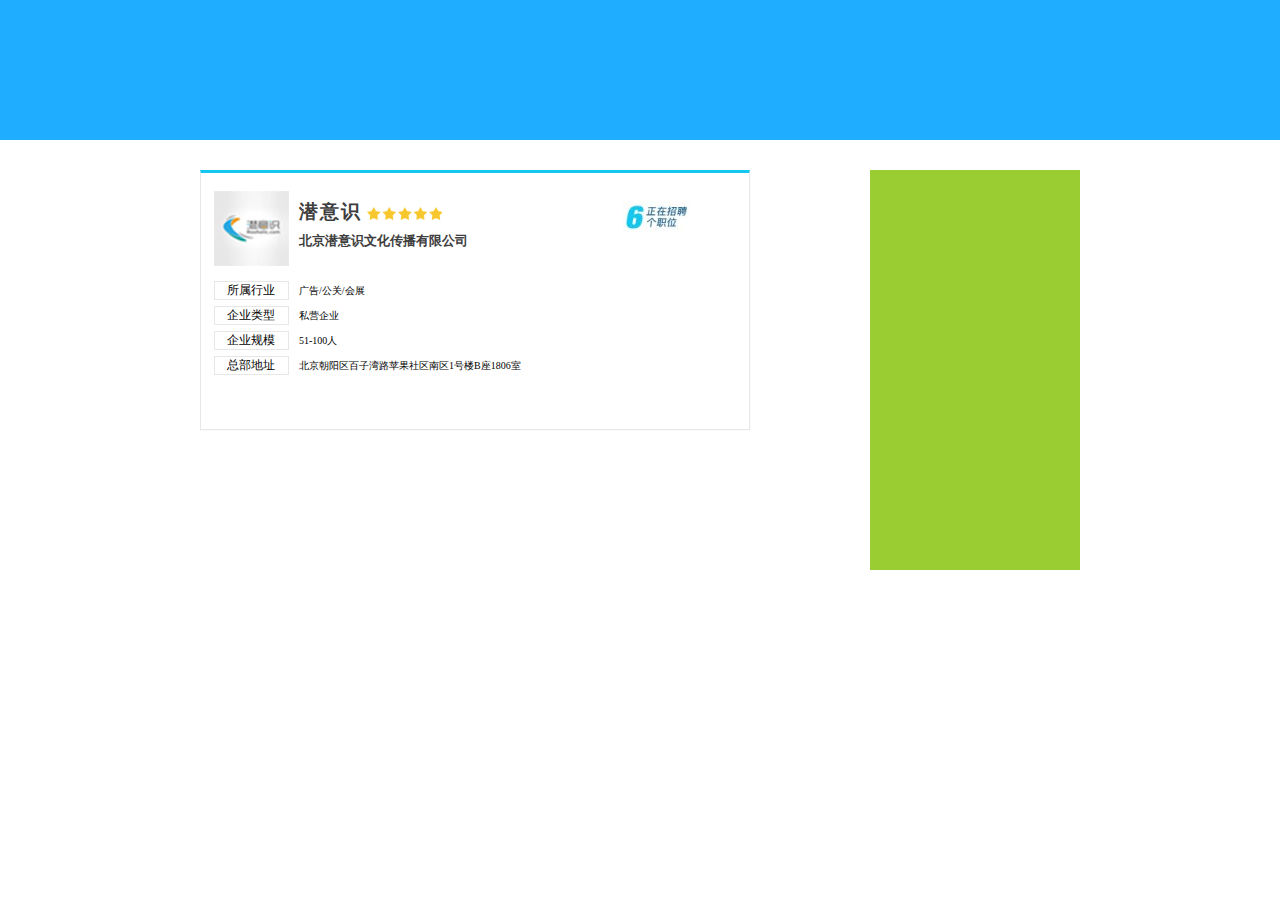
==== companydetail.html @ c35c40e6 "一部分" ====
<!DOCTYPE html>
<html>
	<head>
		<meta charset="UTF-8">
		<title></title>
		<link rel="stylesheet" href="http://at.alicdn.com/t/font_81amavbkt0ggb9.css" />
		<link rel="stylesheet" href="css/header.css" />
		<link rel="stylesheet" href="css/company.css" />
	</head>
	<body>
		<div class="tou"></div>
		<!--内容-->
		<div class="box">
			<!--左边的简介-->
			<div class="abstrant">
				<!--潜意识-->
				<div id="mentality">
					<div class="mentalit">
						<div class="mentalit_1">
							<div class="mentalit_1_1">
								<img src="img/xiangqing/a8.png" alt="" />
							</div>
							<div class="mentalit_1_2">
								<div>
									<h3>潜意识</h3>
									<img src="img/xiangqing/a9.png" alt="" /></br>
								</div>
								<div class="t">
									<h5>北京潜意识文化传播有限公司</h5>
								</div>
							</div>
						</div>
						<div class="mentalit_2">
							<img src="img/xiangqing/a1.jpg" alt="" />
						</div>
					</div>
					<ul id="hangye">
						<li class="hangyes">
							<div class="left">
								<span class="iconfont">&#xe62a;</span>  <span>所属行业</span>
							</div>
							<p>广告/公关/会展</p>
						</li>
						<li class="hangyes">
							<div class="left">
								<span class="iconfont">&#xe62b;</span>  <span>企业类型</span>
							</div>
							<p>私营企业</p>
						</li>
						<li class="hangyes">
							<div class="left">
								<span class="iconfont">&#xe65d;</span>  <span>企业规模</span>
							</div>
							<p>51-100人</p>
						</li>
						<li class="hangyes">
							<div class="left">
								<span class="iconfont">&#xe649;</span>  <span>总部地址</span>
							</div>
							<p>北京朝阳区百子湾路苹果社区南区1号楼B座1806室</p>
						</li>
					</ul>
				</div>
				<!--潜意识end-->
				<!--公司介绍-->
				<div id="company">
					
				</div>
				<!--公司介绍end-->
				<!--评论-->
				<div id="comment">
					
				</div>
				<!--评论end-->
			</div>
			<!--左边end-->
			<!--右边的工资信息-->
			<div id="salary">
				
			</div>
			<!--右边end-->
		</div>
		<!--内容end-->
	</body>
</html>
---- css/header.css ----
@charset "UTF-8";
* {
  margin: 0;
  padding: 0;
  list-style: none;
  box-sizing: border-box;
  position: relative;
  font-family: "microsoft yahei";
}

a {
  text-decoration: none;
}

img {
  border: 0;
}

/*内宽$inner-width*/
/*文章颜色$articleColor*/
/*标题的颜色$titleColor*/
/*图片路径$imgpath:"../img";*/
/*盒子模型*/
/*正方体盒子模型*/
/*检测使用*/
/*垂直居中vertical*/
/*水平居中level*/
/*全居中center*/
/*园*/
/*边框*/
#header {
  width: 100%;
  height: 139px;
  position: relative;
  left: 0;
  top: 0;
  background: #104860;
}

#headerHe {
  width: 1200px;
  height: 100%;
  position: absolute;
  left: 0;
  right: 0;
  margin: auto;
}

#headerHe a {
  color: #ffffff;
}

#headerHe .ganggang {
  width: 0px;
  height: 40px;
  border-left: 1px dashed #c2c2c2;
  float: left;
  margin-top: 40px;
}

#headerHe .banner-fiddy {
  float: left;
  width: 80px;
  height: 140px;
  margin-top: 10px;
  background: url("../img/header/logo.png") no-repeat;
  margin-left: -30px;
}

#headerHe .Hekuai {
  float: left;
  width: 210px;
  height: 70%;
  margin-left: 5px;
  color: #707f8b;
  margin-top: 30px;
}

#headerHe .Hekuai .heng {
  position: absolute;
  left: 0;
  right: 0;
  margin: auto;
  width: 120px;
  height: 1px;
  background: #707577;
  margin-left: -0px;
  margin-top: 8px;
}

#headerHe .Hekuai .heng > div {
  width: 40px;
  height: 1px;
  background: #ceb12c;
}

#headerHe .Hekuai > li:nth-child(3) {
  margin-top: 16px;
}

#headerHe .Hekuai :nth-child(1) {
  margin-left: 40px;
}

#headerHe .Hekuai .tuo {
  width: 70px;
  height: 3px;
  border-radius: 20px;
  background: #ceb12c;
  margin-top: 8px;
  float: left;
}

#headerHe .Hekuai .tuoyuan {
  float: left;
  width: 5px;
  height: 5px;
  border-radius: 50%;
  background: #ceb12c;
  margin-top: 6px;
  margin-left: 10px;
}

#headerHe #searchform {
  float: left;
  margin-top: 40px;
}

#headerHe #searchform .search {
  width: 280px;
  height: 37px;
  float: left;
  border-radius: 20px;
  border: 1px solid #ffffff;
  background: #245f78;
}

#headerHe #searchform .search .yuanxin {
  width: 1px;
  height: 20px;
  background: #ccc;
  left: 20px;
  z-index: 2;
  position: absolute;
  top: 0;
  bottom: 0;
  margin: auto;
}

#headerHe #searchform .search .shugang {
  width: 5px;
  height: 5px;
  position: absolute;
  top: 0;
  bottom: 0;
  margin: auto;
  z-index: 2;
  border-radius: 50%;
  background: #ffd015;
  left: 5px;
}

#headerHe #searchform .search input, #headerHe #searchform .search .search button {
  border: none;
  float: left;
}

#headerHe #searchform .search input.boxss {
  height: 35px;
  width: 210px;
  margin-left: 22px;
  margin-right: 0px;
  padding-right: 0px;
  background: #245f78;
}

#headerHe #searchform .search input.boxss:focus {
  background: #52aad4;
  outline: none;
}

#headerHe #searchform .search button.formbtn {
  border: none;
  width: 28px;
  height: 28px;
  margin: 0px auto;
  margin: 1px;
  background: url(http://sandbox.runjs.cn/uploads/rs/339/livk7pl5/search_blue.png) no-repeat top right;
}

#headerHe #searchform .search button.formbtn:hover {
  background: url(http://sandbox.runjs.cn/uploads/rs/339/livk7pl5/search_black.png) no-repeat bottom right;
}
---- css/company.css ----
@charset "UTF-8";
* {
  margin: 0;
  padding: 0;
  list-style: none;
  box-sizing: border-box;
  position: relative;
  font-family: "microsoft yahei";
}

a {
  text-decoration: none;
}

img {
  border: 0;
}

/*内宽$inner-width*/
/*文章颜色$articleColor*/
/*标题的颜色$titleColor*/
/*图片路径$imgpath:"../img";*/
/*盒子模型*/
/*正方体盒子模型*/
/*检测使用*/
/*垂直居中vertical*/
/*水平居中level*/
/*全居中center*/
a, span {
  font-size: 12px;
}

.tou {
  width: 100%;
  height: 140px;
  background: #1FAEFF;
}

@font-face {
  font-family: "iconfont";
}

.iconfont {
  font-family: "iconfont";
}

.box {
  width: 880px;
  height: auto;
  margin: 30px auto;
  overflow: hidden;
}

.abstrant {
  width: 630px;
  height: auto;
  float: left;
}

#salary {
  width: 210px;
  height: 400px;
  float: right;
  background: yellowgreen;
}

#mentality {
  width: 550px;
  height: 260px;
  padding: 18px 0 0 13px;
  border: 1px solid #E7E7E7;
  border-top: 3px solid #13C7F1;
  box-shadow: 0 0 1px #e7e7e7;
  overflow: hidden;
}

.mentalit {
  width: 100%;
  height: auto;
  margin-bottom: 10px;
  overflow: hidden;
}

.mentalit .mentalit_1 {
  float: left;
  overflow: hidden;
}

.mentalit .mentalit_1_1, .mentalit .mentalit_1_2 {
  float: left;
}

.mentalit .mentalit_1_1 {
  width: 75px;
  height: 75px;
  overflow: hidden;
}

.mentalit .mentalit_1_1 img {
  width: 75px;
}

#mentality .mentalit_1_2 {
  color: #3E3E3E;
  margin-left: 10px;
  margin-top: 8px;
}

#mentality .mentalit_1_2 h3, #mentality .mentalit_1_2 img {
  float: left;
  letter-spacing: 2px;
}

#mentality .mentalit_1_2 img {
  margin-left: 5px;
  margin-top: 8px;
  width: 75px;
}

#mentality .mentalit_1_2 .t {
  margin-top: 15px;
}

.mentalit .mentalit_2 {
  float: right;
  margin-right: 55px;
  margin-top: 10px;
}

#hangye {
  width: 100%;
  height: auto;
  overflow: hidden;
}

#hangye .hangyes {
  overflow: hidden;
  margin-top: 5px;
}

#hangye .left, #hangye p {
  float: left;
}

#hangye .left {
  width: 75px;
  height: auto;
  border: 1px solid #E7E7E7;
  font-size: 10px;
}

#hangye .hangyes:nth-of-type(1) .iconfont {
  color: #8DE7C0;
}

#hangye .hangyes:nth-of-type(2) .iconfont {
  color: #FADC7C;
}

#hangye .hangyes:nth-of-type(3) .iconfont {
  color: #5CDDF1;
}

#hangye .hangyes:nth-of-type(4) .iconfont {
  color: #5485A7;
}

#hangye p {
  margin-left: 10px;
  font-size: 10px;
  line-height: 20px;
}
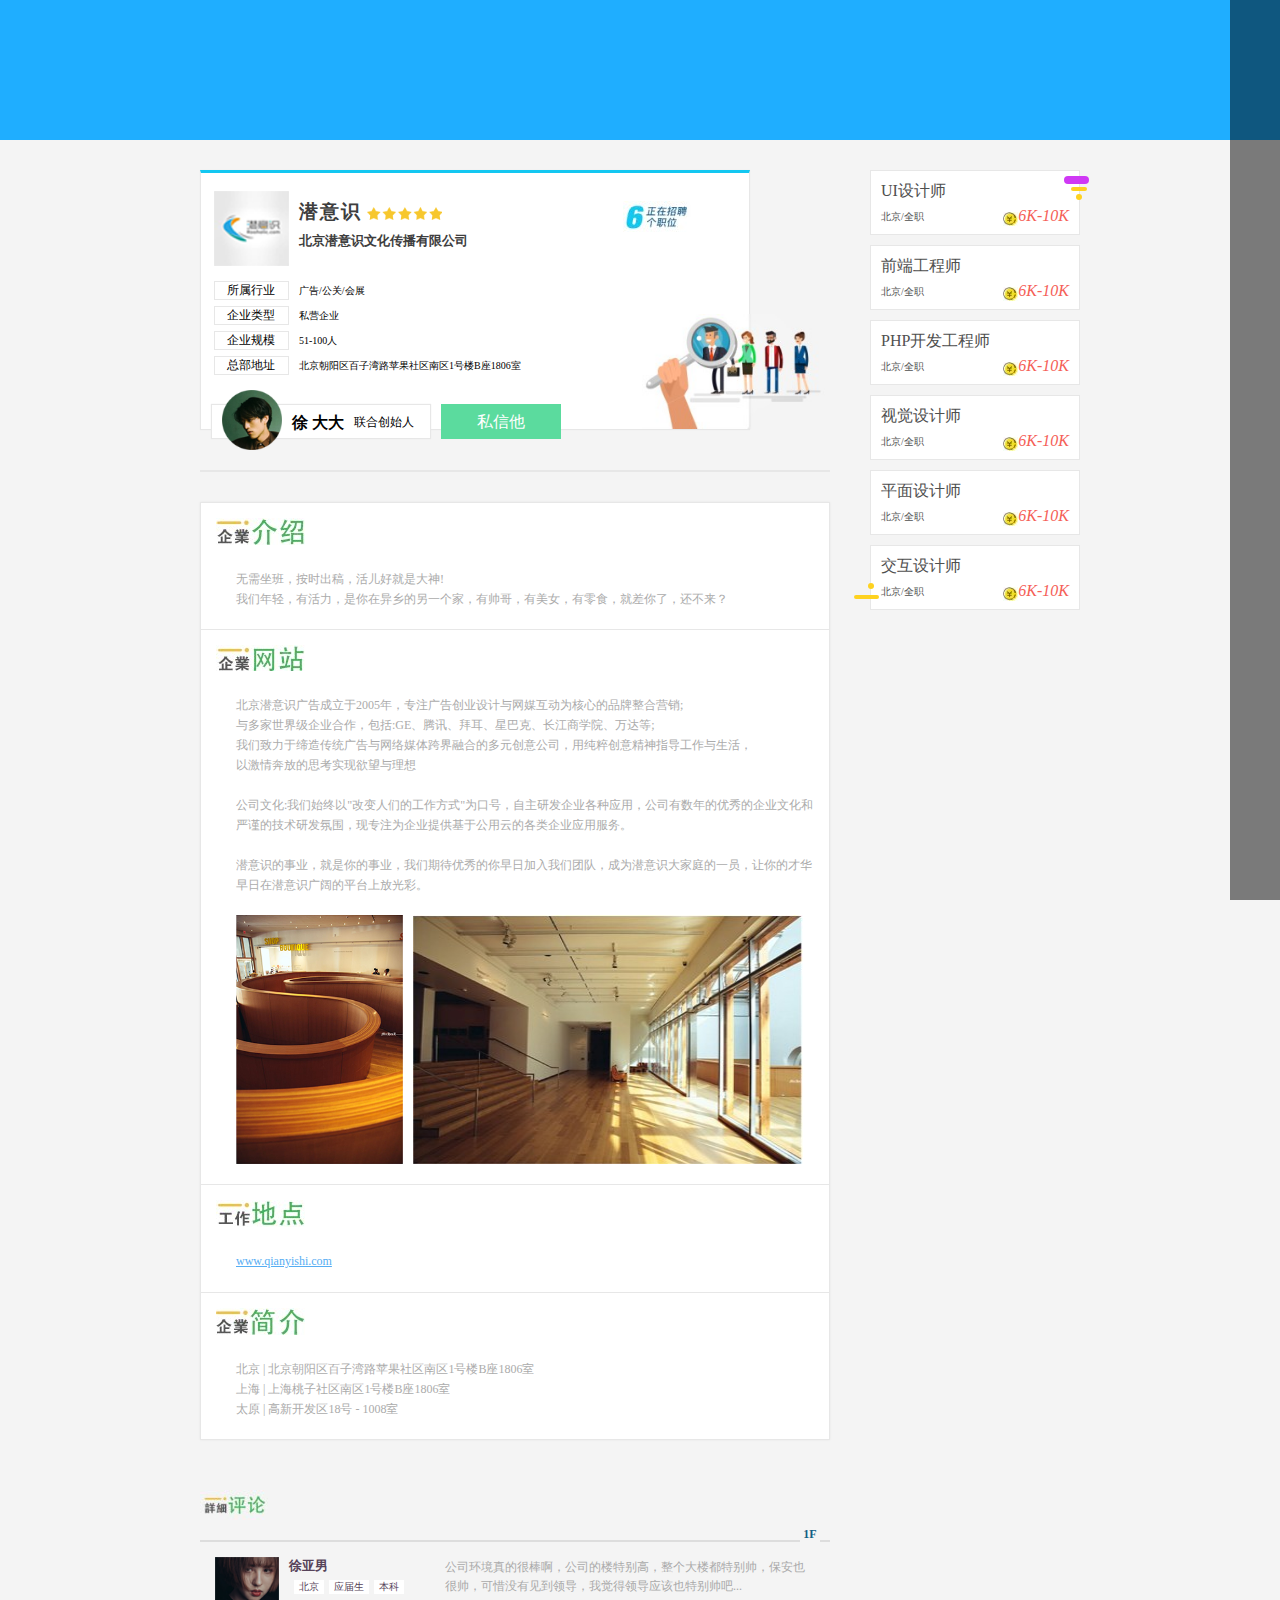
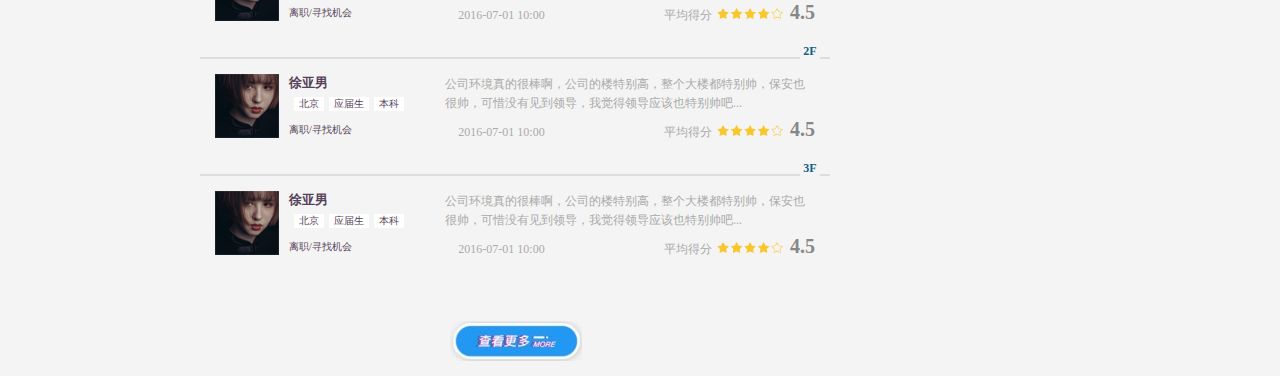
==== commit 0c6c73f4: "除了侧导航的没做的页面" ====
--- a/companydetail.html
+++ b/companydetail.html
@@ -3,7 +3,7 @@
 	<head>
 		<meta charset="UTF-8">
 		<title></title>
-		<link rel="stylesheet" href="http://at.alicdn.com/t/font_81amavbkt0ggb9.css" />
+		<link rel="stylesheet" href="http://at.alicdn.com/t/font_0h9ezgcqhddkj4i.css" />
 		<link rel="stylesheet" href="css/header.css" />
 		<link rel="stylesheet" href="css/company.css" />
 	</head>
@@ -60,26 +60,255 @@
 							<p>北京朝阳区百子湾路苹果社区南区1号楼B座1806室</p>
 						</li>
 					</ul>
+					<div id="xudada">
+						<div class="lianhe">
+							<img src="img/xiangqing/a7.png" alt="" />
+							<span class="da">徐  大大</span>
+							<span>联合创始人</span>
+						</div>
+						<div class="sixin">私信他</div>
+					</div>
+					<div class="tutu">
+						<img src="img/xiangqing/a6.jpg" alt="" />
+					</div>
 				</div>
 				<!--潜意识end-->
+				<div class="border"></div>
 				<!--公司介绍-->
 				<div id="company">
-					
+					<div class="qiye">
+						<div class="img">
+							<img src="img/xiangqing/jiesao.jpg" alt="" />
+						</div>
+						<div class="content">
+							<span>无需坐班，按时出稿，活儿好就是大神!</span>
+							<span>我们年轻，有活力，是你在异乡的另一个家，有帅哥，有美女，有零食，就差你了，还不来？</span>
+						</div>
+					</div>
+					<div class="qiye">
+						<div class="img">
+							<img src="img/xiangqing/wangzhan.jpg" alt="" />
+						</div>
+						<div class="content">
+							<span>北京潜意识广告成立于2005年，专注广告创业设计与网媒互动为核心的品牌整合营销;</span>
+							<span>与多家世界级企业合作，包括:GE、腾讯、拜耳、星巴克、长江商学院、万达等;</span>
+							<span>我们致力于缔造传统广告与网络媒体跨界融合的多元创意公司，用纯粹创意精神指导工作与生活，</span>
+							<span>以激情奔放的思考实现欲望与理想</span>
+						</div>
+						<div class="content">
+							<span>公司文化:我们始终以"改变人们的工作方式"为口号，自主研发企业各种应用，公司有数年的优秀的企业文化和严谨的技术研发氛围，现专注为企业提供基于公用云的各类企业应用服务。</span>
+						</div>
+						<div class="content">
+							<span>潜意识的事业，就是你的事业，我们期待优秀的你早日加入我们团队，成为潜意识大家庭的一员，让你的才华早日在潜意识广阔的平台上放光彩。</span>
+						</div>
+						<div class="content">
+							<img src="img/xiangqing/a3.png" alt="" class="img_1" />
+							<img src="img/xiangqing/a5.jpg" alt="" class="img_2" />
+						</div>
+					</div>
+					<div class="qiye">
+						<div class="img">
+							<img src="img/xiangqing/didian.jpg" alt="" />
+						</div>
+						<div class="content">
+							<a href="">www.qianyishi.com</a>
+						</div>
+					</div>
+					<div class="qiye last">
+						<div class="img">
+							<img src="img/xiangqing/jianjie.jpg" alt="" />
+						</div>
+						<div class="content">
+							<span>北京 | 北京朝阳区百子湾路苹果社区南区1号楼B座1806室</span>
+							<span>上海 | 上海桃子社区南区1号楼B座1806室</span>
+							<span>太原 | 高新开发区18号 - 1008室</span>
+						</div>
+					</div>
 				</div>
 				<!--公司介绍end-->
 				<!--评论-->
 				<div id="comment">
-					
+					<div class="remen">
+						<img src="img/xiangqing/a7.jpg" alt="" />
+					</div>
+					<div class="border_1">
+						<div class="f">1F</div>
+					</div>
+					<div class="pinglun">
+						<div class="neirong_1">
+							<div class="tu">
+								<img src="img/xiangqing/a10.png" alt="" />
+							</div>
+							<div class="zi">
+								<h5>徐亚男</h5>
+								<div class="xueli">
+									<span>北京</span>
+									<span>应届生</span>
+									<span>本科</span>
+								</div>
+								<p>离职/寻找机会</p>
+							</div>
+						</div>
+						<div class="neirong_2">
+							<span>公司环境真的很棒啊，公司的楼特别高，整个大楼都特别帅，保安也很帅，可惜没有见到领导，我觉得领导应该也特别帅吧...</span>
+							<div class="bottom_1">
+								<div class="left_1">
+									<span class="iconfont">&#xe632;</span> <span>2016-07-01 10:00</span>
+								</div>
+								<div class="right_1">
+									<span>平均得分</span>
+									<img src="img/xiangqing/a11.png" alt="" />
+									<span class="dada">4.5</span>
+								</div>
+							</div>
+						</div>
+					</div>
+					<div class="border_1">
+						<div class="f">2F</div>
+					</div>
+					<div class="pinglun">
+						<div class="neirong_1">
+							<div class="tu">
+								<img src="img/xiangqing/a10.png" alt="" />
+							</div>
+							<div class="zi">
+								<h5>徐亚男</h5>
+								<div class="xueli">
+									<span>北京</span>
+									<span>应届生</span>
+									<span>本科</span>
+								</div>
+								<p>离职/寻找机会</p>
+							</div>
+						</div>
+						<div class="neirong_2">
+							<span>公司环境真的很棒啊，公司的楼特别高，整个大楼都特别帅，保安也很帅，可惜没有见到领导，我觉得领导应该也特别帅吧...</span>
+							<div class="bottom_1">
+								<div class="left_1">
+									<span class="iconfont">&#xe632;</span> <span>2016-07-01 10:00</span>
+								</div>
+								<div class="right_1">
+									<span>平均得分</span>
+									<img src="img/xiangqing/a11.png" alt="" />
+									<span class="dada">4.5</span>
+								</div>
+							</div>
+						</div>
+					</div>
+					<div class="border_1">
+						<div class="f">3F</div>
+					</div>
+					<div class="pinglun">
+						<div class="neirong_1">
+							<div class="tu">
+								<img src="img/xiangqing/a10.png" alt="" />
+							</div>
+							<div class="zi">
+								<h5>徐亚男</h5>
+								<div class="xueli">
+									<span>北京</span>
+									<span>应届生</span>
+									<span>本科</span>
+								</div>
+								<p>离职/寻找机会</p>
+							</div>
+						</div>
+						<div class="neirong_2">
+							<span>公司环境真的很棒啊，公司的楼特别高，整个大楼都特别帅，保安也很帅，可惜没有见到领导，我觉得领导应该也特别帅吧...</span>
+							<div class="bottom_1">
+								<div class="left_1">
+									<span class="iconfont">&#xe632;</span> <span>2016-07-01 10:00</span>
+								</div>
+								<div class="right_1">
+									<span>平均得分</span>
+									<img src="img/xiangqing/a11.png" alt="" />
+									<span class="dada">4.5</span>
+								</div>
+							</div>
+						</div>
+					</div>
+					<div class="chakan">
+						<img src="img/xiangqing/a8.jpg" alt="" />
+					</div>
 				</div>
 				<!--评论end-->
 			</div>
 			<!--左边end-->
 			<!--右边的工资信息-->
 			<div id="salary">
-				
+				<div class="zhaopin">
+					<p>UI设计师</p>
+					<div class="xinzi">
+						<span>北京/全职</span>
+						<div class="right_2">
+							<img src="img/xiangqing/a9.jpg" alt="" />
+							<p><i>6K-10K</i></p>
+						</div>
+					</div>
+					<div class="yuanjiao_1"></div>
+					<div class="yuanjiao_2"></div>
+					<div class="yuanjiao_3"></div>
+				</div>
+				<div class="zhaopin">
+					<p>前端工程师</p>
+					<div class="xinzi">
+						<span>北京/全职</span>
+						<div class="right_2">
+							<img src="img/xiangqing/a9.jpg" alt="" />
+							<p><i>6K-10K</i></p>
+						</div>
+					</div>
+				</div>
+				<div class="zhaopin">
+					<p>PHP开发工程师</p>
+					<div class="xinzi">
+						<span>北京/全职</span>
+						<div class="right_2">
+							<img src="img/xiangqing/a9.jpg" alt="" />
+							<p><i>6K-10K</i></p>
+						</div>
+					</div>
+				</div>
+				<div class="zhaopin">
+					<p>视觉设计师</p>
+					<div class="xinzi">
+						<span>北京/全职</span>
+						<div class="right_2">
+							<img src="img/xiangqing/a9.jpg" alt="" />
+							<p><i>6K-10K</i></p>
+						</div>
+					</div>
+				</div>
+				<div class="zhaopin">
+					<p>平面设计师</p>
+					<div class="xinzi">
+						<span>北京/全职</span>
+						<div class="right_2">
+							<img src="img/xiangqing/a9.jpg" alt="" />
+							<p><i>6K-10K</i></p>
+						</div>
+					</div>
+				</div>
+				<div class="zhaopin">
+					<p>交互设计师</p>
+					<div class="xinzi">
+						<span>北京/全职</span>
+						<div class="right_2">
+							<img src="img/xiangqing/a9.jpg" alt="" />
+							<p><i>6K-10K</i></p>
+						</div>
+					</div>
+					<div class="yuanjiao_4"></div>
+					<div class="yuanjiao_5"></div>
+				</div>
 			</div>
 			<!--右边end-->
 		</div>
 		<!--内容end-->
+		<!--右边的侧导航-->
+		<div class="cenav">
+			
+		</div>
+		<!--侧导航end-->
 	</body>
 </html>
--- a/css/company.css
+++ b/css/company.css
@@ -26,10 +26,16 @@
 /*垂直居中vertical*/
 /*水平居中level*/
 /*全居中center*/
+/*园*/
+/*边框*/
 a, span {
   font-size: 12px;
 }
 
+body {
+  background: #F4F4F4;
+}
+
 .tou {
   width: 100%;
   height: 140px;
@@ -48,7 +54,6 @@
   width: 880px;
   height: auto;
   margin: 30px auto;
-  overflow: hidden;
 }
 
 .abstrant {
@@ -61,7 +66,95 @@
   width: 210px;
   height: 400px;
   float: right;
-  background: yellowgreen;
+}
+
+#salary .zhaopin {
+  width: 100%;
+  height: 65px;
+  border: 1px solid #E7E7E7;
+  box-shadow: 0 0 1px #F4F4F4;
+  padding: 10px;
+  color: #4F4F4F;
+  margin-top: 10px;
+  background: #fff;
+}
+
+#salary .zhaopin .xinzi {
+  margin-top: 5px;
+}
+
+#salary .zhaopin .xinzi span {
+  float: left;
+  font-size: 10px;
+  margin-top: 3px;
+}
+
+#salary .zhaopin .xinzi .right_2 {
+  float: right;
+}
+
+#salary .zhaopin .xinzi .right_2 img {
+  float: left;
+  margin-top: 5px;
+}
+
+#salary .zhaopin .xinzi .right_2 p {
+  float: left;
+  color: #F56057;
+}
+
+#salary .zhaopin:nth-of-type(1) {
+  margin: 0;
+}
+
+#salary .zhaopin:nth-of-type(1) .yuanjiao_1 {
+  width: 25px;
+  height: 8px;
+  border-radius: 4px;
+  background: #CF39F4;
+  position: absolute;
+  right: -10px;
+  top: 5px;
+}
+
+#salary .zhaopin:nth-of-type(1) .yuanjiao_2 {
+  width: 16px;
+  height: 4px;
+  border-radius: 2px;
+  background: #FED220;
+  position: absolute;
+  right: -8px;
+  top: 16px;
+}
+
+#salary .zhaopin:nth-of-type(1) .yuanjiao_3 {
+  width: 6px;
+  height: 6px;
+  border-radius: 50%;
+  background: #FED220;
+  position: absolute;
+  right: -3px;
+  top: 23px;
+}
+
+#salary .zhaopin:nth-of-type(6) .yuanjiao_4 {
+  width: 25px;
+  height: 4px;
+  border-radius: 4px;
+  background: #FED220;
+  position: absolute;
+  left: -17px;
+  bottom: 10px;
+}
+
+#salary .zhaopin:nth-of-type(6) .yuanjiao_5 {
+  width: 6px;
+  height: 6px;
+  border-radius: 50%;
+  background: #FED220;
+  position: absolute;
+  left: -3px;
+  bottom: 20px;
 }
 
 #mentality {
@@ -71,7 +164,17 @@
   border: 1px solid #E7E7E7;
   border-top: 3px solid #13C7F1;
   box-shadow: 0 0 1px #e7e7e7;
-  overflow: hidden;
+  background: #fff;
+}
+
+#mentality .tutu {
+  position: absolute;
+  right: -81px;
+  bottom: -4px;
+}
+
+#mentality .tutu img {
+  width: 188px;
 }
 
 .mentalit {
@@ -170,3 +273,229 @@
   font-size: 10px;
   line-height: 20px;
 }
+
+#xudada {
+  position: absolute;
+  bottom: -10px;
+  left: 10px;
+  width: 350px;
+  height: 35px;
+}
+
+#xudada .lianhe {
+  width: 220px;
+  float: left;
+  height: 100%;
+  border: 1px solid #E7E7E7;
+  box-shadow: 0 0 1px #E7E7E7;
+  background: #fff;
+  line-height: 35px;
+}
+
+#xudada .lianhe img {
+  float: left;
+  margin-top: -15px;
+  margin-left: 10px;
+  width: 60px;
+}
+
+#xudada .lianhe span {
+  float: left;
+  margin-left: 10px;
+}
+
+#xudada .lianhe .da {
+  font-size: 16px;
+  font-weight: bold;
+}
+
+#xudada .sixin {
+  width: 120px;
+  float: right;
+  text-align: center;
+  line-height: 35px;
+  color: #fff;
+  height: 100%;
+  background: #5BDB9E;
+}
+
+.border {
+  width: 100%;
+  height: 2px;
+  background: #E7E7E7;
+  margin-top: 40px;
+}
+
+#company {
+  width: 100%;
+  height: auto;
+  margin-top: 30px;
+  border: 1px solid #E7E7E7;
+  box-shadow: 0 0 2px #E7E7E7;
+  background: #fff;
+}
+
+#company .qiye {
+  width: 100%;
+  height: auto;
+  border-bottom: 1px solid #E7E7E7;
+  padding: 15px;
+  padding-bottom: 20px;
+}
+
+#company .qiye .content {
+  padding-left: 20px;
+  font-size: 10px;
+  color: #ABABAB;
+  margin-top: 20px;
+  line-height: 20px;
+  overflow: hidden;
+}
+
+#company .qiye .content span {
+  display: block;
+}
+
+#company .qiye .content img {
+  float: left;
+}
+
+#company .qiye .content .img_2 {
+  margin-left: 10px;
+  height: 249px;
+  width: 390px;
+}
+
+#company .qiye .content a {
+  text-decoration: underline;
+  font-size: 12px;
+  color: #56ADF3;
+}
+
+#company .last {
+  border-bottom: 0;
+}
+
+#comment {
+  width: 100%;
+  height: auto;
+  margin-top: 20px;
+}
+
+#comment .remen {
+  padding: 15px 0;
+  height: 80px;
+  line-height: 80px;
+}
+
+#comment .border_1 {
+  width: 100%;
+  height: 2px;
+  background: #dddddd;
+}
+
+#comment .border_1 .f {
+  width: 20px;
+  height: 20px;
+  color: #135F85;
+  text-align: center;
+  line-height: 15px;
+  font-size: 12px;
+  font-weight: bold;
+  background: #F4F4F4;
+  position: absolute;
+  right: 10px;
+  bottom: -5px;
+}
+
+#comment .pinglun {
+  width: 100%;
+  height: 95px;
+  padding: 15px;
+  margin-bottom: 20px;
+  color: #AAAAAA;
+}
+
+#comment .pinglun .neirong_1 {
+  float: left;
+  color: #564359;
+}
+
+#comment .pinglun .neirong_1 .tu {
+  float: left;
+}
+
+#comment .pinglun .neirong_1 .tu img {
+  width: 64px;
+}
+
+#comment .pinglun .neirong_1 .zi {
+  float: left;
+  margin-left: 10px;
+}
+
+#comment .pinglun .neirong_1 .zi .xueli {
+  overflow: hidden;
+  margin-top: 5px;
+}
+
+#comment .pinglun .neirong_1 .zi .xueli span {
+  display: block;
+  float: left;
+  background: #fff;
+  font-size: 10px;
+  margin-left: 5px;
+  padding: 0 5px;
+}
+
+#comment .pinglun .neirong_1 .zi p {
+  font-size: 10px;
+  margin-top: 12px;
+}
+
+#comment .pinglun .neirong_2 {
+  float: right;
+  margin-left: 15px;
+  width: 370px;
+}
+
+#comment .pinglun .neirong_2 .bottom_1 {
+  margin-top: 10px;
+}
+
+#comment .pinglun .neirong_2 .bottom_1 .left_1 {
+  float: left;
+}
+
+#comment .pinglun .neirong_2 .bottom_1 .right_1 {
+  float: right;
+  margin-top: -4px;
+}
+
+#comment .pinglun .neirong_2 .bottom_1 .right_1 img {
+  width: 70px;
+}
+
+#comment .pinglun .neirong_2 .bottom_1 .right_1 .dada {
+  font-size: 20px;
+  font-weight: bold;
+  color: #878787;
+}
+
+#comment .chakan {
+  width: 130px;
+  height: 40px;
+  line-height: 40px;
+  text-align: center;
+  margin: 0 auto;
+  margin-top: 50px;
+}
+
+.cenav {
+  position: fixed;
+  right: 0;
+  top: 0;
+  height: 100%;
+  width: 50px;
+  background: rgba(0, 0, 0, 0.5);
+}
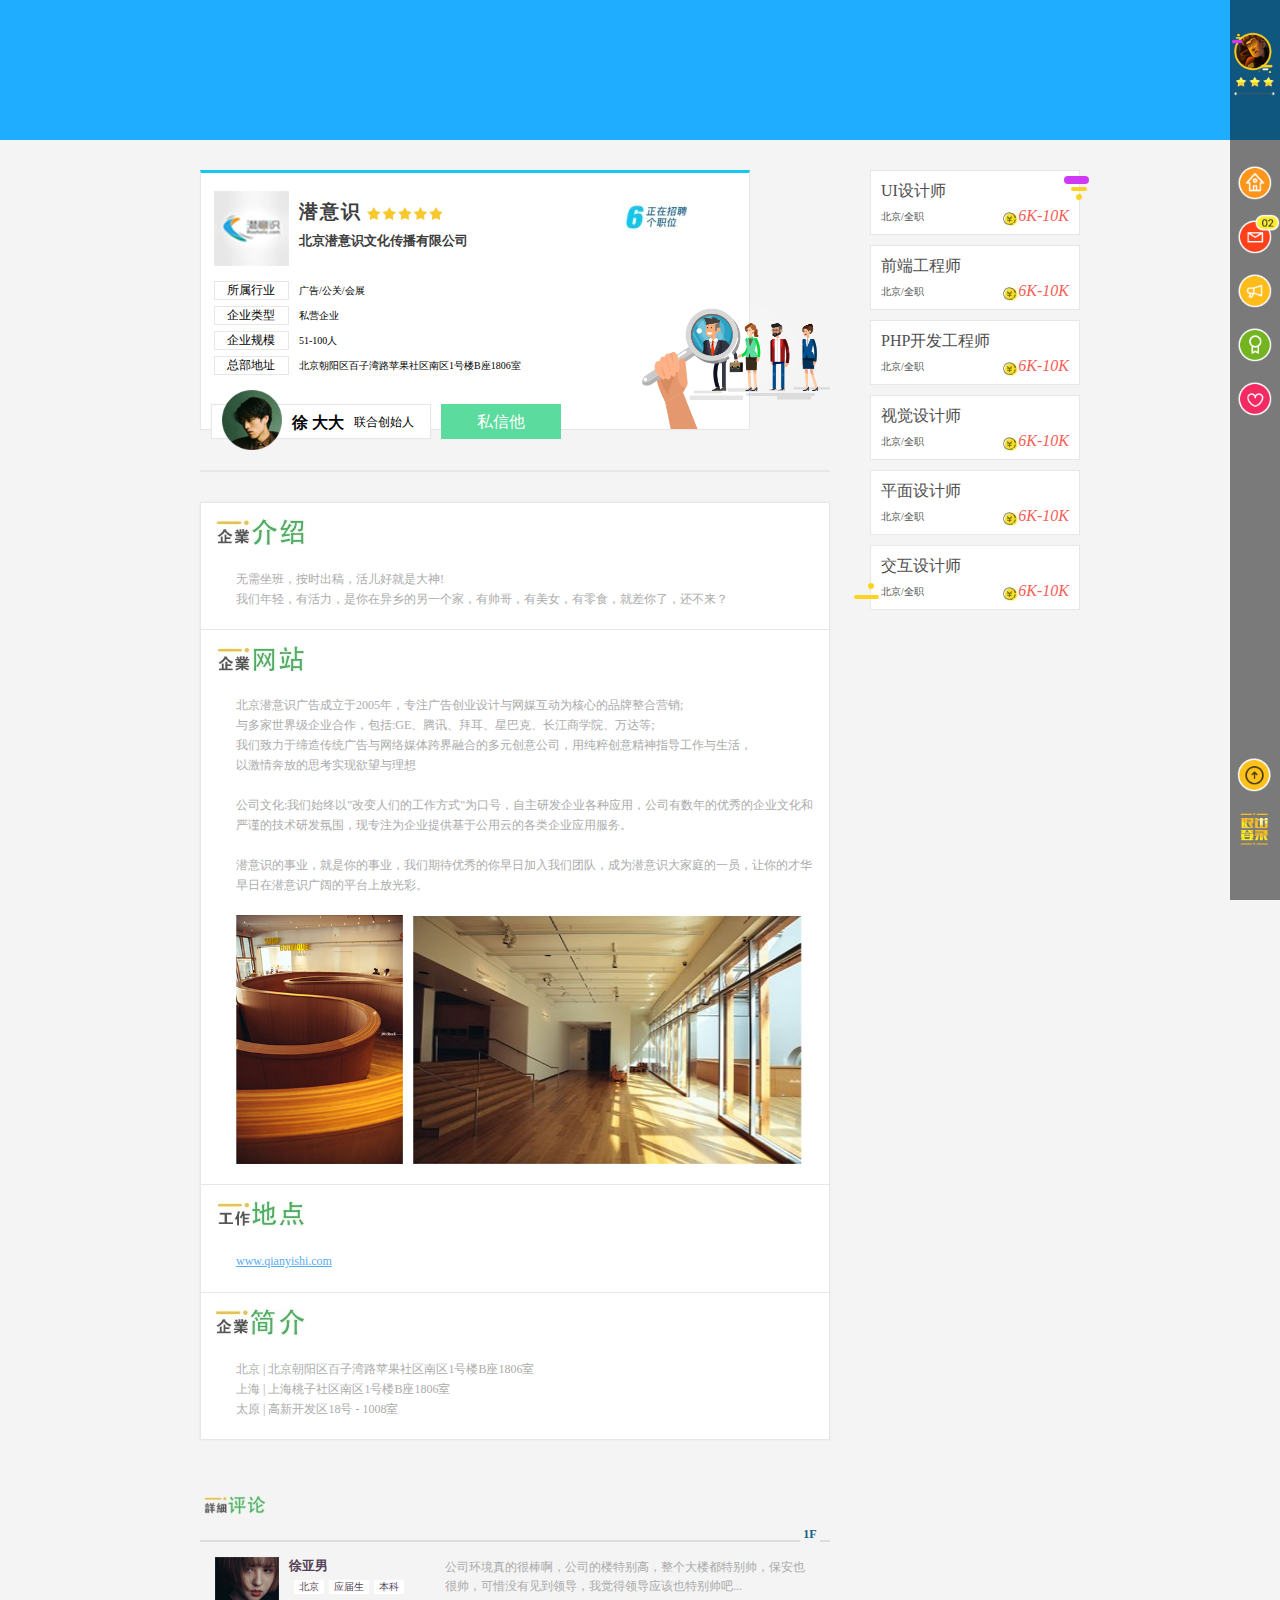
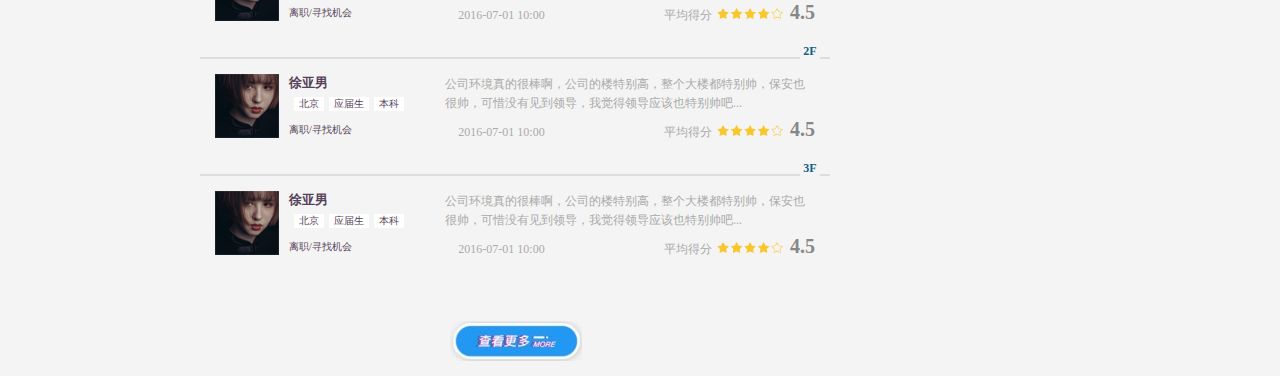
==== commit d0812a22: "加头部和尾部" ====
--- a/companydetail.html
+++ b/companydetail.html
@@ -69,7 +69,7 @@
 						<div class="sixin">私信他</div>
 					</div>
 					<div class="tutu">
-						<img src="img/xiangqing/a6.jpg" alt="" />
+						<img src="img/xiangqing/b1.png" alt="" />
 					</div>
 				</div>
 				<!--潜意识end-->
@@ -307,7 +307,52 @@
 		<!--内容end-->
 		<!--右边的侧导航-->
 		<div class="cenav">
-			
+			<div class="touxiang">
+				<img src="img/xiangqing/a14.png" alt="" />
+				<img src="img/xiangqing/a24.png" alt="" />
+			</div>
+			<div class="home">
+				<div class="homepage_ce">
+					<img src="img/xiangqing/a15.png" alt="" id="one_1"/>
+					<div class="cang">
+						<img src="img/xiangqing/a22.png" alt="" class="dingwei" />
+						<span>主页</span>
+					</div>
+				</div>
+				<div class="homepage_ce">
+					<img src="img/xiangqing/a16.png" alt="" id="one_1"/>
+					<img src="img/xiangqing/a23.png" alt="" class="two_1" />
+					<div class="cang">
+						<img src="img/xiangqing/a22.png" alt="" class="dingwei" />
+					</div>
+				</div>
+				<div class="homepage_ce">
+					<img src="img/xiangqing/a17.png" alt="" id="one_1"/>
+					<div class="cang">
+						<img src="img/xiangqing/a22.png" alt="" class="dingwei" />
+					</div>
+				</div>
+				<div class="homepage_ce">
+					<img src="img/xiangqing/a18.png" alt="" id="one_1"/>
+					<div class="cang">
+						<img src="img/xiangqing/a22.png" alt="" class="dingwei" />
+					</div>
+				</div>
+				<div class="homepage_ce">
+					<img src="img/xiangqing/a19.png" alt="" id="one_1"/>
+					<div class="cang">
+						<img src="img/xiangqing/a22.png" alt="" class="dingwei" />
+					</div>
+				</div>
+			</div>
+			<div class="tuichu">
+				<div class="back">
+					<img src="img/xiangqing/a20.png" alt="" />
+				</div>
+				<div class="tui">
+					<img src="img/xiangqing/a21.png" alt="" />
+				</div>
+			</div>
 		</div>
 		<!--侧导航end-->
 	</body>
--- a/css/company.css
+++ b/css/company.css
@@ -499,3 +499,91 @@
   width: 50px;
   background: rgba(0, 0, 0, 0.5);
 }
+
+.cenav .touxiang {
+  position: absolute;
+  top: 30px;
+  left: 2px;
+}
+
+.cenav .touxiang img {
+  width: 45px;
+}
+
+.cenav .home {
+  position: absolute;
+  top: 150px;
+  left: 7px;
+  height: auto;
+}
+
+.cenav .home .homepage_ce {
+  margin-top: 15px;
+}
+
+.cenav .home .homepage_ce #one_1 {
+  width: 35px;
+}
+
+.cenav .home .homepage_ce .cang {
+  position: absolute;
+  right: 100%;
+  top: 0;
+  opacity: 0;
+  text-align: center;
+  transition: all 1.5s;
+}
+
+.cenav .home .homepage_ce .cang span {
+  position: absolute;
+  left: 28px;
+  top: 7px;
+  color: #219DEC;
+  letter-spacing: 2px;
+  z-index: 10;
+}
+
+.cenav .home .homepage_ce .two_1 {
+  position: absolute;
+  top: -5px;
+  right: -8px;
+  width: 25px;
+}
+
+.cenav .tuichu {
+  position: absolute;
+  left: 7px;
+  bottom: 50px;
+}
+
+.cenav .tuichu .back {
+  margin-bottom: 15px;
+}
+
+.cenav .tuichu .back img {
+  width: 35px;
+}
+
+.cenav .tuichu .tui img {
+  width: 35px;
+}
+
+.homepage_ce:nth-of-type(1):hover .cang {
+  opacity: 1;
+}
+
+.homepage_ce:nth-of-type(2):hover .cang {
+  opacity: 1;
+}
+
+.homepage_ce:nth-of-type(3):hover .cang {
+  opacity: 1;
+}
+
+.homepage_ce:nth-of-type(4):hover .cang {
+  opacity: 1;
+}
+
+.homepage_ce:nth-of-type(5):hover .cang {
+  opacity: 1;
+}
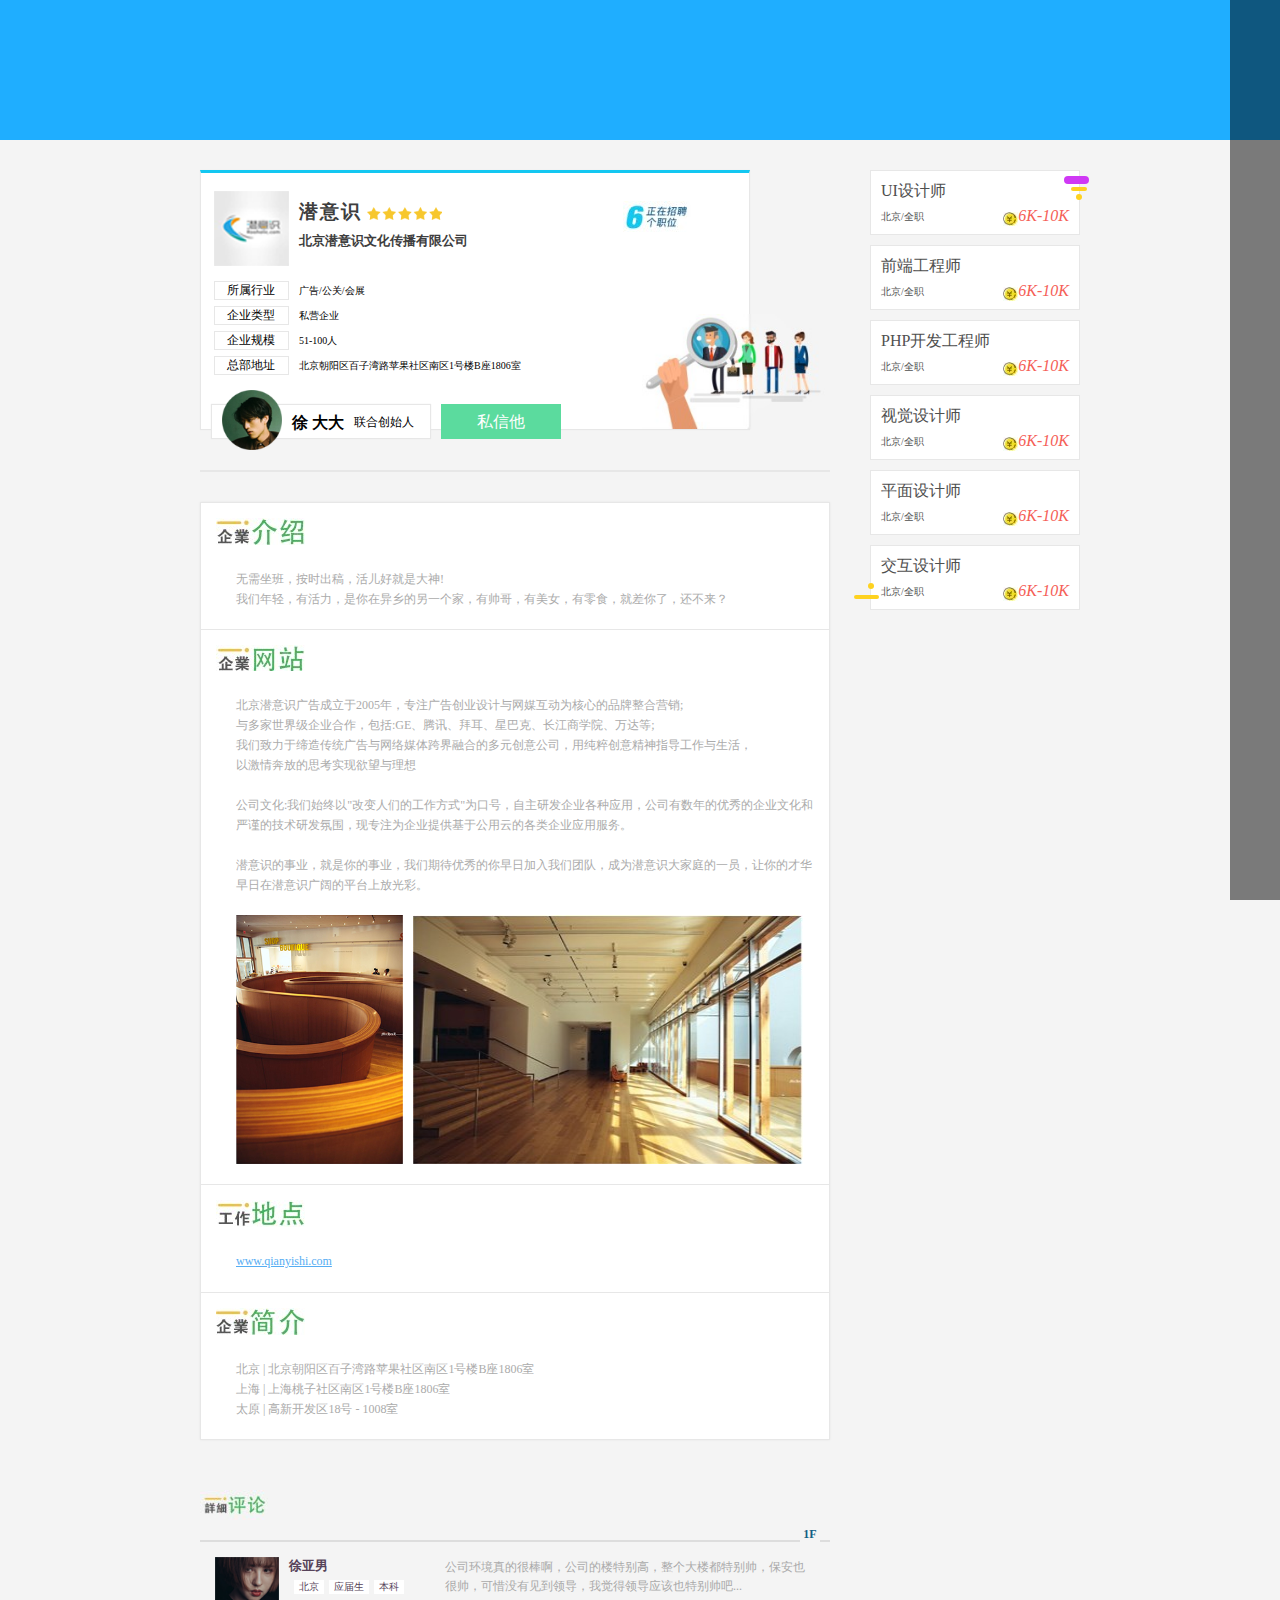
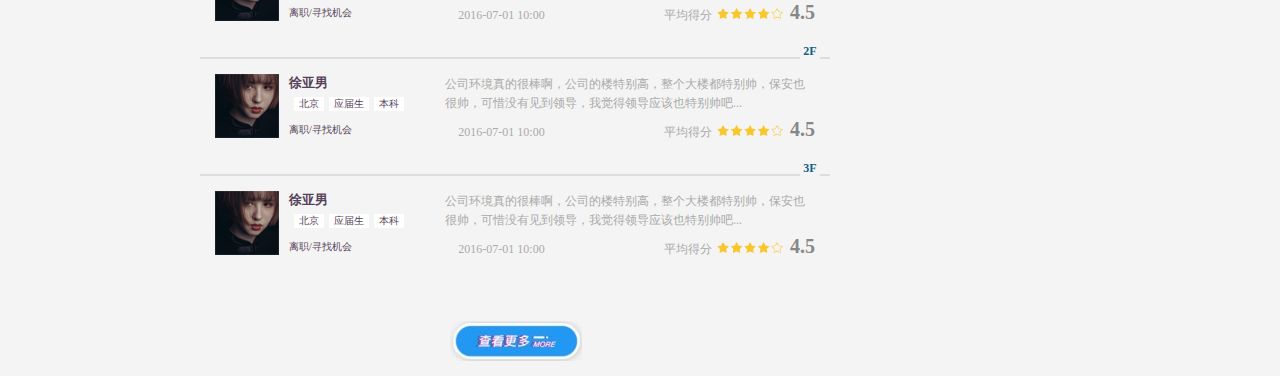
==== commit 20372dad: "Merge branch 'master' of https://github.com/dream-fling/homePage" ====
--- a/companydetail.html
+++ b/companydetail.html
@@ -69,7 +69,7 @@
 						<div class="sixin">私信他</div>
 					</div>
 					<div class="tutu">
-						<img src="img/xiangqing/b1.png" alt="" />
+						<img src="img/xiangqing/a6.jpg" alt="" />
 					</div>
 				</div>
 				<!--潜意识end-->
@@ -307,52 +307,7 @@
 		<!--内容end-->
 		<!--右边的侧导航-->
 		<div class="cenav">
-			<div class="touxiang">
-				<img src="img/xiangqing/a14.png" alt="" />
-				<img src="img/xiangqing/a24.png" alt="" />
-			</div>
-			<div class="home">
-				<div class="homepage_ce">
-					<img src="img/xiangqing/a15.png" alt="" id="one_1"/>
-					<div class="cang">
-						<img src="img/xiangqing/a22.png" alt="" class="dingwei" />
-						<span>主页</span>
-					</div>
-				</div>
-				<div class="homepage_ce">
-					<img src="img/xiangqing/a16.png" alt="" id="one_1"/>
-					<img src="img/xiangqing/a23.png" alt="" class="two_1" />
-					<div class="cang">
-						<img src="img/xiangqing/a22.png" alt="" class="dingwei" />
-					</div>
-				</div>
-				<div class="homepage_ce">
-					<img src="img/xiangqing/a17.png" alt="" id="one_1"/>
-					<div class="cang">
-						<img src="img/xiangqing/a22.png" alt="" class="dingwei" />
-					</div>
-				</div>
-				<div class="homepage_ce">
-					<img src="img/xiangqing/a18.png" alt="" id="one_1"/>
-					<div class="cang">
-						<img src="img/xiangqing/a22.png" alt="" class="dingwei" />
-					</div>
-				</div>
-				<div class="homepage_ce">
-					<img src="img/xiangqing/a19.png" alt="" id="one_1"/>
-					<div class="cang">
-						<img src="img/xiangqing/a22.png" alt="" class="dingwei" />
-					</div>
-				</div>
-			</div>
-			<div class="tuichu">
-				<div class="back">
-					<img src="img/xiangqing/a20.png" alt="" />
-				</div>
-				<div class="tui">
-					<img src="img/xiangqing/a21.png" alt="" />
-				</div>
-			</div>
+			
 		</div>
 		<!--侧导航end-->
 	</body>
--- a/css/company.css
+++ b/css/company.css
@@ -499,91 +499,3 @@
   width: 50px;
   background: rgba(0, 0, 0, 0.5);
 }
-
-.cenav .touxiang {
-  position: absolute;
-  top: 30px;
-  left: 2px;
-}
-
-.cenav .touxiang img {
-  width: 45px;
-}
-
-.cenav .home {
-  position: absolute;
-  top: 150px;
-  left: 7px;
-  height: auto;
-}
-
-.cenav .home .homepage_ce {
-  margin-top: 15px;
-}
-
-.cenav .home .homepage_ce #one_1 {
-  width: 35px;
-}
-
-.cenav .home .homepage_ce .cang {
-  position: absolute;
-  right: 100%;
-  top: 0;
-  opacity: 0;
-  text-align: center;
-  transition: all 1.5s;
-}
-
-.cenav .home .homepage_ce .cang span {
-  position: absolute;
-  left: 28px;
-  top: 7px;
-  color: #219DEC;
-  letter-spacing: 2px;
-  z-index: 10;
-}
-
-.cenav .home .homepage_ce .two_1 {
-  position: absolute;
-  top: -5px;
-  right: -8px;
-  width: 25px;
-}
-
-.cenav .tuichu {
-  position: absolute;
-  left: 7px;
-  bottom: 50px;
-}
-
-.cenav .tuichu .back {
-  margin-bottom: 15px;
-}
-
-.cenav .tuichu .back img {
-  width: 35px;
-}
-
-.cenav .tuichu .tui img {
-  width: 35px;
-}
-
-.homepage_ce:nth-of-type(1):hover .cang {
-  opacity: 1;
-}
-
-.homepage_ce:nth-of-type(2):hover .cang {
-  opacity: 1;
-}
-
-.homepage_ce:nth-of-type(3):hover .cang {
-  opacity: 1;
-}
-
-.homepage_ce:nth-of-type(4):hover .cang {
-  opacity: 1;
-}
-
-.homepage_ce:nth-of-type(5):hover .cang {
-  opacity: 1;
-}
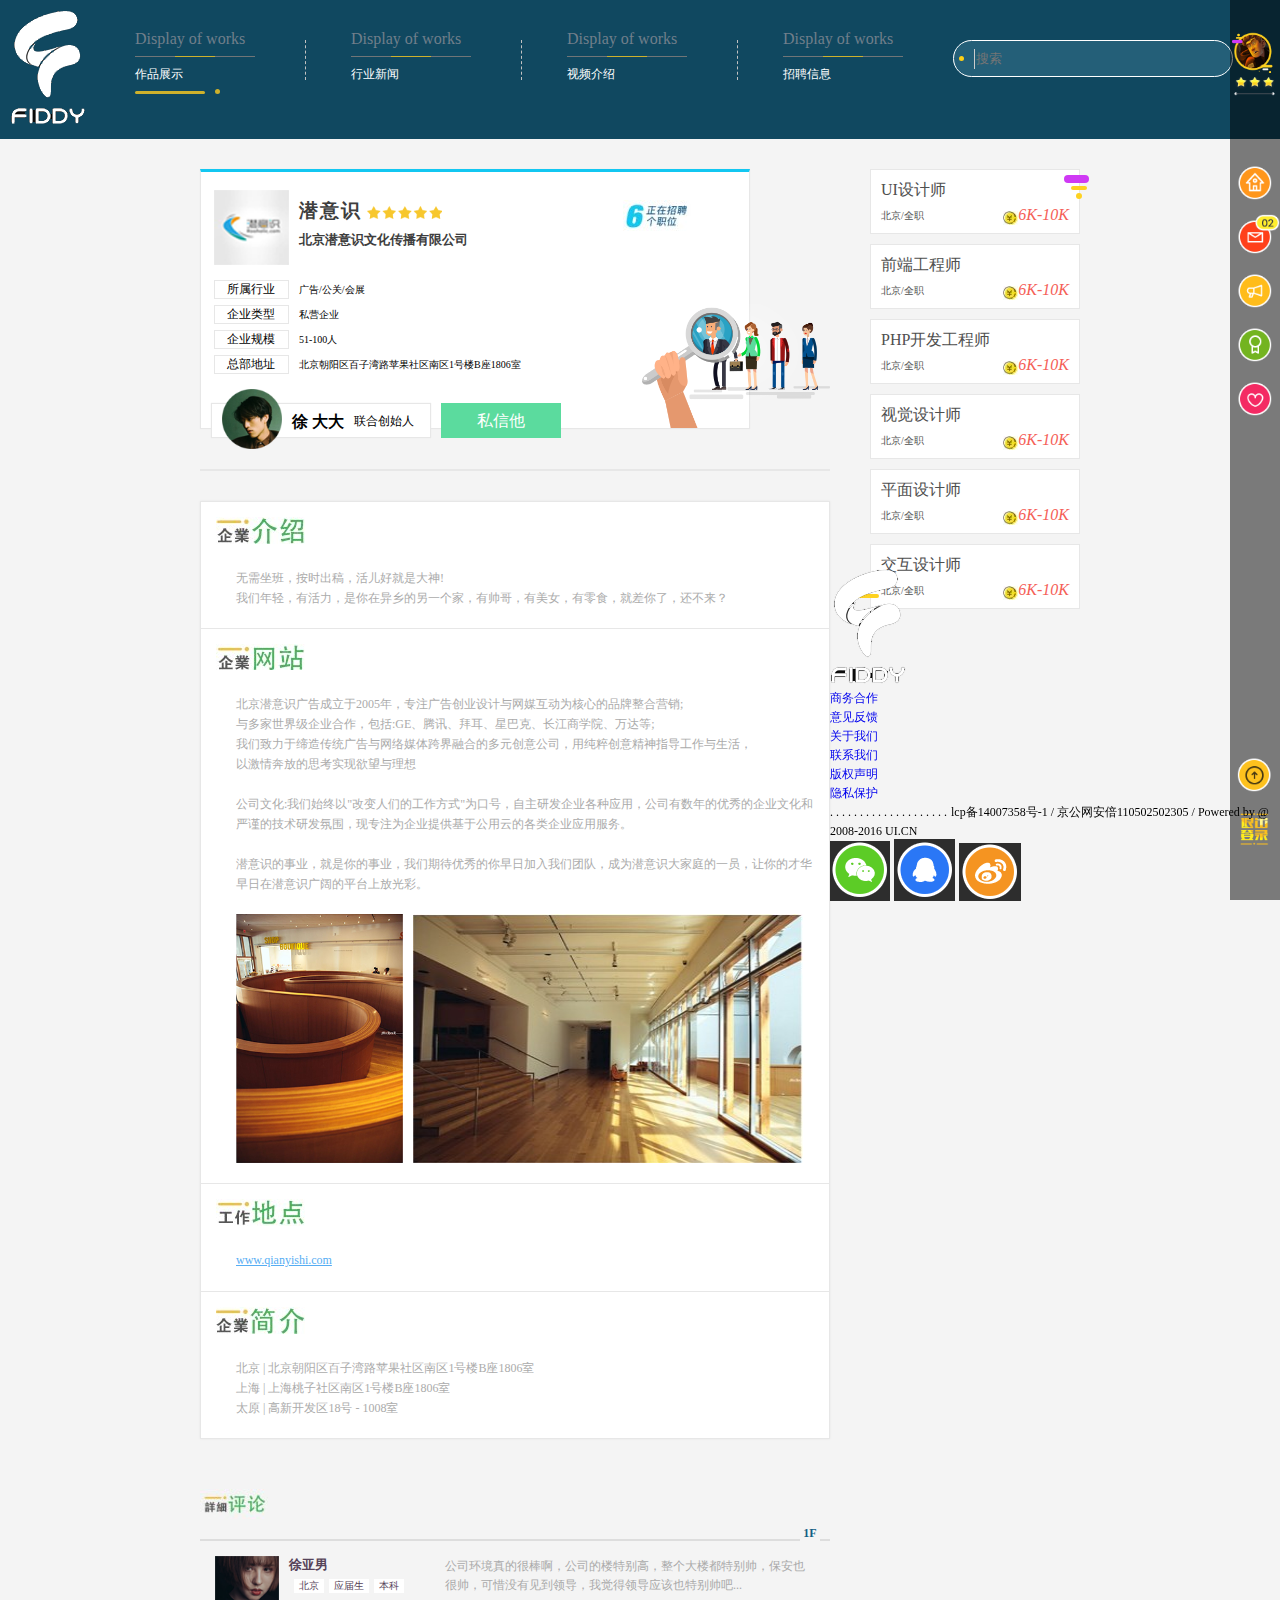
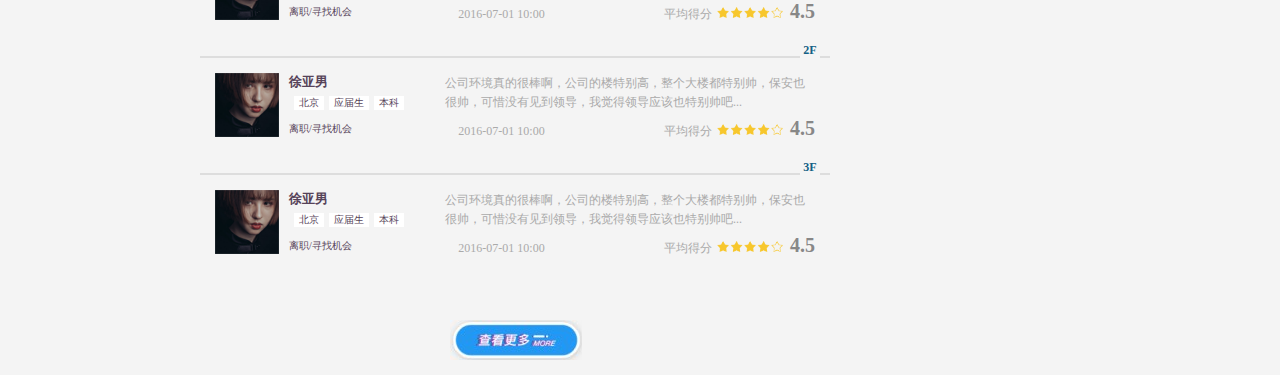
==== commit 3d60aa89: "最后的提交" ====
--- a/companydetail.html
+++ b/companydetail.html
@@ -8,7 +8,49 @@
 		<link rel="stylesheet" href="css/company.css" />
 	</head>
 	<body>
-		<div class="tou"></div>
+		<!--头部-->
+		<div id="header">
+			<div id="headerHe">
+				<div class="banner-fiddy"></div>
+					<ul class="Hekuai">
+						<li>Display of works</li>
+						<li><div class="heng"><div></div></div></li>
+						<li><a href="#">作品展示</a></li>
+						<li><div class="tuo"></div><div class="tuoyuan"></div></li>
+					</ul>
+					<div class="ganggang"></div>
+					<ul class="Hekuai">
+						<li>Display of works</li>
+						<li><div class="heng"><div></div></div></li>
+						<li><a href="#">行业新闻</a></li>
+					</ul>
+					<div class="ganggang"></div>
+					<ul class="Hekuai">
+						<li>Display of works</li>
+						<li><div class="heng"><div></div></div></li>
+						<li><a href="#">视频介绍</a></li>
+					</ul>
+					<div class="ganggang"></div>
+		
+					<ul class="Hekuai">
+						<li>Display of works</li>
+						<li><div class="heng"><div></div></div></li>
+						<li><a href="#">招聘信息</a></li>
+					</ul>
+					<!-- <div class="ganggang"></div> -->
+		            <!-- <div class="search"></div> -->
+		        <form method="get" id="searchform" action="">
+		
+		            <fieldset class="search">
+		                        <div class="yuanxin"></div>
+		            <div class="shugang"></div>
+			              <input type="text" class="boxss" name="s" id="s" class="inputText" placeholder="搜索" x-webkit-speech>
+			              <button class="formbtn" title="SEARCH"> </button>
+		            </fieldset>
+		        </form>
+			</div>
+		</div>
+		<!--头end-->
 		<!--内容-->
 		<div class="box">
 			<!--左边的简介-->
@@ -69,7 +111,7 @@
 						<div class="sixin">私信他</div>
 					</div>
 					<div class="tutu">
-						<img src="img/xiangqing/a6.jpg" alt="" />
+						<img src="img/xiangqing/b1.png" alt="" />
 					</div>
 				</div>
 				<!--潜意识end-->
@@ -307,8 +349,78 @@
 		<!--内容end-->
 		<!--右边的侧导航-->
 		<div class="cenav">
-			
+			<div class="touxiang">
+				<img src="img/xiangqing/a14.png" alt="" />
+				<img src="img/xiangqing/a24.png" alt="" />
+			</div>
+			<div class="home">
+				<div class="homepage_ce">
+					<img src="img/xiangqing/a15.png" alt="" id="one_1"/>
+					<div class="cang">
+						<img src="img/xiangqing/a22.png" alt="" class="dingwei" />
+						<span>主页</span>
+					</div>
+				</div>
+				<div class="homepage_ce">
+					<img src="img/xiangqing/a16.png" alt="" id="one_1"/>
+					<img src="img/xiangqing/a23.png" alt="" class="two_1" />
+					<div class="cang">
+						<img src="img/xiangqing/a22.png" alt="" class="dingwei" />
+					</div>
+				</div>
+				<div class="homepage_ce">
+					<img src="img/xiangqing/a17.png" alt="" id="one_1"/>
+					<div class="cang">
+						<img src="img/xiangqing/a22.png" alt="" class="dingwei" />
+					</div>
+				</div>
+				<div class="homepage_ce">
+					<img src="img/xiangqing/a18.png" alt="" id="one_1"/>
+					<div class="cang">
+						<img src="img/xiangqing/a22.png" alt="" class="dingwei" />
+					</div>
+				</div>
+				<div class="homepage_ce">
+					<img src="img/xiangqing/a19.png" alt="" id="one_1"/>
+					<div class="cang">
+						<img src="img/xiangqing/a22.png" alt="" class="dingwei" />
+					</div>
+				</div>
+			</div>
+			<div class="tuichu">
+				<div class="back">
+					<img src="img/xiangqing/a20.png" alt="" />
+				</div>
+				<div class="tui">
+					<img src="img/xiangqing/a21.png" alt="" />
+				</div>
+			</div>
 		</div>
 		<!--侧导航end-->
+		<!--尾-->
+		<div id="footer">
+			<div class="footerBao">
+				<img src="img/footer/logo.png" alt="">
+				<div class="footerZiti">
+					<ul>
+						<li><a href="#">商务合作</a></li>
+						<li><a href="#">意见反馈</a></li>
+						<li><a href="#">关于我们</a></li>
+						<li><a href="#">联系我们</a></li>
+						<li><a href="#">版权声明</a></li>
+						<li><a href="#">隐私保护</a></li>
+					</ul>
+					<span>. . . . . . . . . . . . . . . . . . . .</span>
+					<span>lcp备14007358号-1 / 京公网安倍110502502305 / Powered by @ 2008-2016 UI.CN</span>
+					<div class="imgtubiao">
+						<a href="#"><img src="img/footer/qq.png" alt=""></a>
+						<a href="#"><img src="img/footer/weixin.png" alt=""></a>
+						<a href="#"><img src="img/footer/weibo.png" alt=""></a>
+					</div>
+				</div>
+				<div class="bluehezi"></div>
+			</div>
+		</div>
+		<!--尾end-->
 	</body>
 </html>
--- a/css/company.css
+++ b/css/company.css
@@ -5,7 +5,7 @@
   list-style: none;
   box-sizing: border-box;
   position: relative;
-  font-family: "microsoft yahei";
+  font-family: "微软雅黑";
 }
 
 a {
@@ -499,3 +499,91 @@
   width: 50px;
   background: rgba(0, 0, 0, 0.5);
 }
+
+.cenav .touxiang {
+  position: absolute;
+  top: 30px;
+  left: 2px;
+}
+
+.cenav .touxiang img {
+  width: 45px;
+}
+
+.cenav .home {
+  position: absolute;
+  top: 150px;
+  left: 7px;
+  height: auto;
+}
+
+.cenav .home .homepage_ce {
+  margin-top: 15px;
+}
+
+.cenav .home .homepage_ce #one_1 {
+  width: 35px;
+}
+
+.cenav .home .homepage_ce .cang {
+  position: absolute;
+  right: 100%;
+  top: 0;
+  opacity: 0;
+  text-align: center;
+  transition: all 1.5s;
+}
+
+.cenav .home .homepage_ce .cang span {
+  position: absolute;
+  left: 28px;
+  top: 7px;
+  color: #219DEC;
+  letter-spacing: 2px;
+  z-index: 10;
+}
+
+.cenav .home .homepage_ce .two_1 {
+  position: absolute;
+  top: -5px;
+  right: -8px;
+  width: 25px;
+}
+
+.cenav .tuichu {
+  position: absolute;
+  left: 7px;
+  bottom: 50px;
+}
+
+.cenav .tuichu .back {
+  margin-bottom: 15px;
+}
+
+.cenav .tuichu .back img {
+  width: 35px;
+}
+
+.cenav .tuichu .tui img {
+  width: 35px;
+}
+
+.homepage_ce:nth-of-type(1):hover .cang {
+  opacity: 1;
+}
+
+.homepage_ce:nth-of-type(2):hover .cang {
+  opacity: 1;
+}
+
+.homepage_ce:nth-of-type(3):hover .cang {
+  opacity: 1;
+}
+
+.homepage_ce:nth-of-type(4):hover .cang {
+  opacity: 1;
+}
+
+.homepage_ce:nth-of-type(5):hover .cang {
+  opacity: 1;
+}
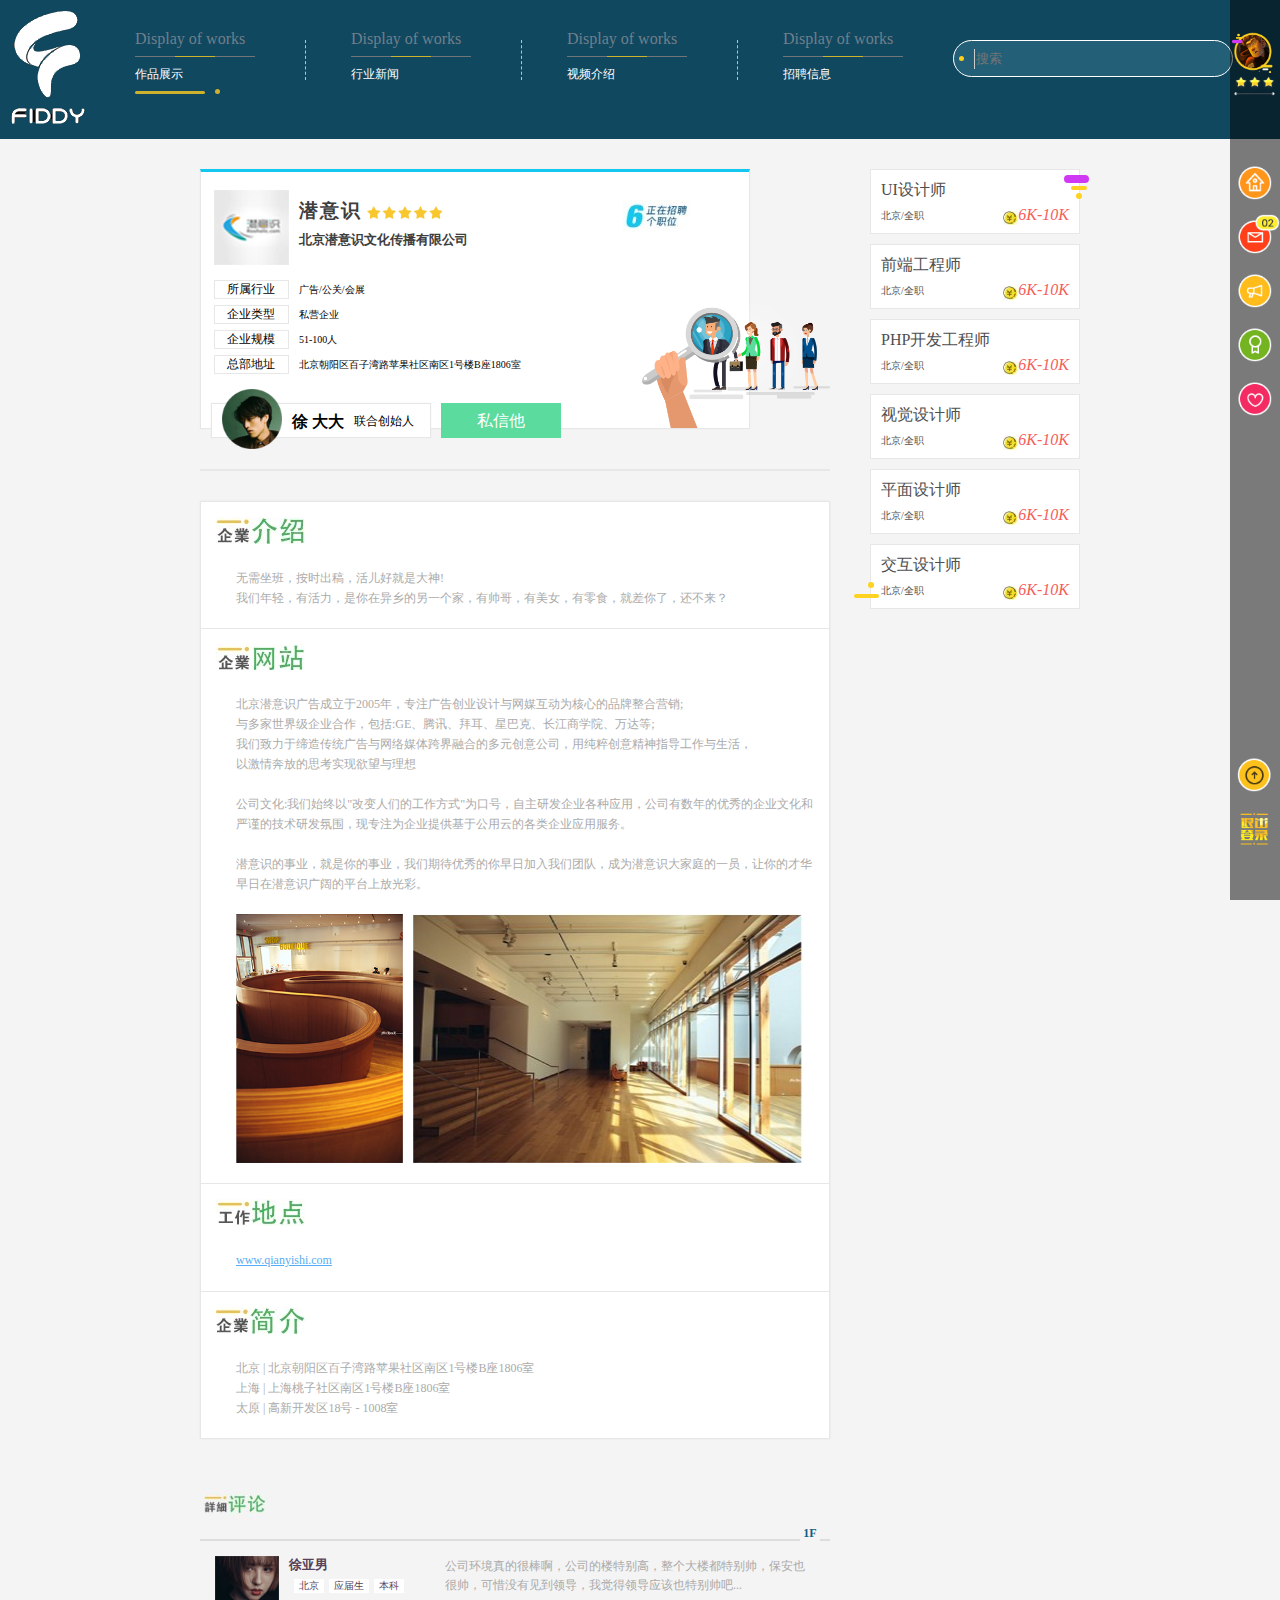
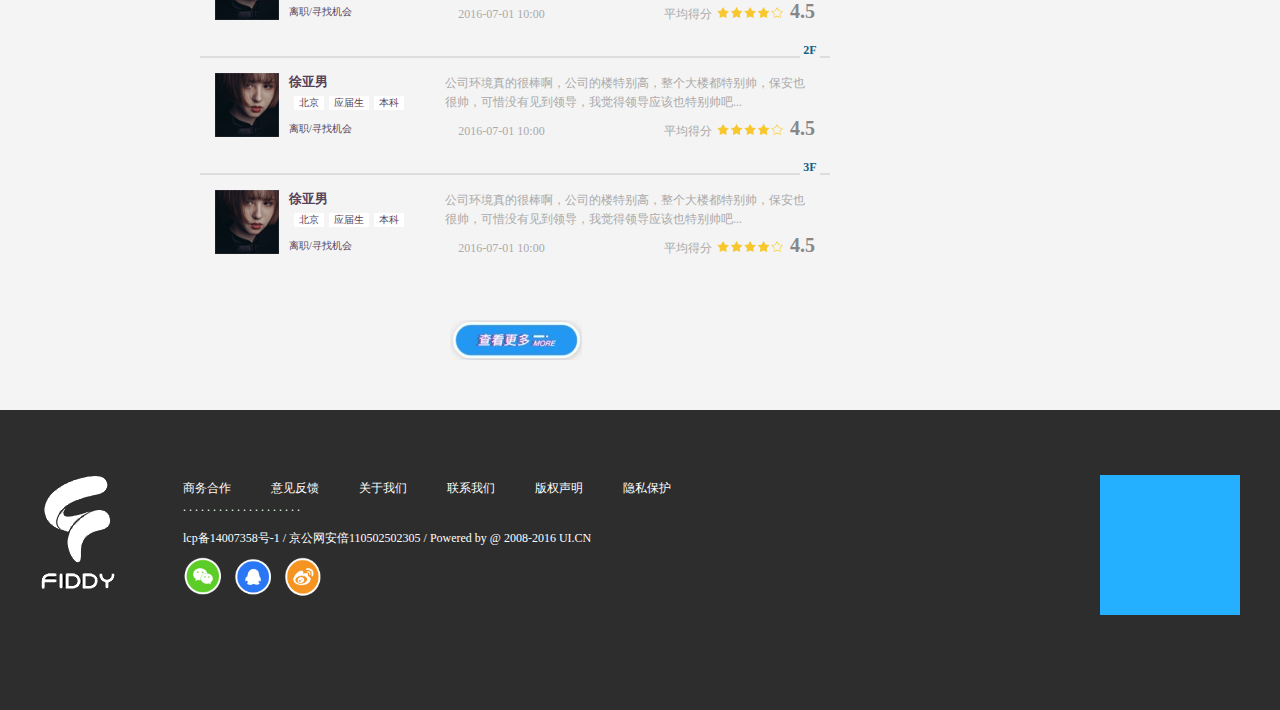
==== commit 84d017bf: "最后的提交" ====
--- a/companydetail.html
+++ b/companydetail.html
@@ -5,6 +5,7 @@
 		<title></title>
 		<link rel="stylesheet" href="http://at.alicdn.com/t/font_0h9ezgcqhddkj4i.css" />
 		<link rel="stylesheet" href="css/header.css" />
+		<link rel="stylesheet" href="css/footer.css" />
 		<link rel="stylesheet" href="css/company.css" />
 	</head>
 	<body>
@@ -347,6 +348,7 @@
 			<!--右边end-->
 		</div>
 		<!--内容end-->
+		<div class="clear"></div>
 		<!--右边的侧导航-->
 		<div class="cenav">
 			<div class="touxiang">
--- a/css/footer.css
+++ b/css/footer.css
@@ -0,0 +1,77 @@
+@charset "UTF-8";
+* {
+  margin: 0;
+  padding: 0;
+  list-style: none;
+  box-sizing: border-box;
+  position: relative;
+  font-family: "微软雅黑"; }
+
+a {
+  text-decoration: none; }
+
+img {
+  border: 0; }
+
+/*内宽$inner-width*/
+/*文章颜色$articleColor*/
+/*标题的颜色$titleColor*/
+/*图片路径$imgpath:"../img";*/
+/*盒子模型*/
+/*正方体盒子模型*/
+/*检测使用*/
+/*垂直居中vertical*/
+/*水平居中level*/
+/*全居中center*/
+/*园*/
+/*边框*/
+#footer {
+  width: 100%;
+  height: 300px;
+  position: relative;
+  left: 0;
+  bottom: 0;
+  background: #2d2d2d; }
+  #footer .footerBao {
+    width: 1200px;
+    height: 100%;
+    position: absolute;
+    left: 0;
+    right: 0;
+    margin: auto;
+    padding-top: 65px; }
+    #footer .footerBao img {
+      float: left; }
+    #footer .footerBao .footerZiti {
+      width: 770px;
+      height: 150px;
+      float: left;
+      top: 3px;
+      left: 27px; }
+      #footer .footerBao .footerZiti ul > li {
+        float: left;
+        margin-left: 40px; }
+        #footer .footerBao .footerZiti ul > li a {
+          color: #ffffff; }
+      #footer .footerBao .footerZiti span {
+        width: 770px;
+        height: 30px;
+        float: left;
+        color: #ffffff;
+        left: 40px;
+        top: 3px;
+        font-size: 12px; }
+      #footer .footerBao .footerZiti .imgtubiao {
+        width: 770px;
+        height: auto; }
+        #footer .footerBao .footerZiti .imgtubiao img {
+          float: left;
+          width: 40px;
+          height: 40px;
+          left: 30px;
+          margin-left: 10px; }
+    #footer .footerBao .bluehezi {
+      width: 140px;
+      height: 140px;
+      background: #25b0ff;
+      float: right; }
--- a/css/company.css
+++ b/css/company.css
@@ -497,6 +497,7 @@
   top: 0;
   height: 100%;
   width: 50px;
+  z-index: 100;
   background: rgba(0, 0, 0, 0.5);
 }
 
@@ -587,3 +588,11 @@
 .homepage_ce:nth-of-type(5):hover .cang {
   opacity: 1;
 }
+
+.clear {
+  clear: both;
+}
+
+#footer {
+  margin-top: 50px;
+}
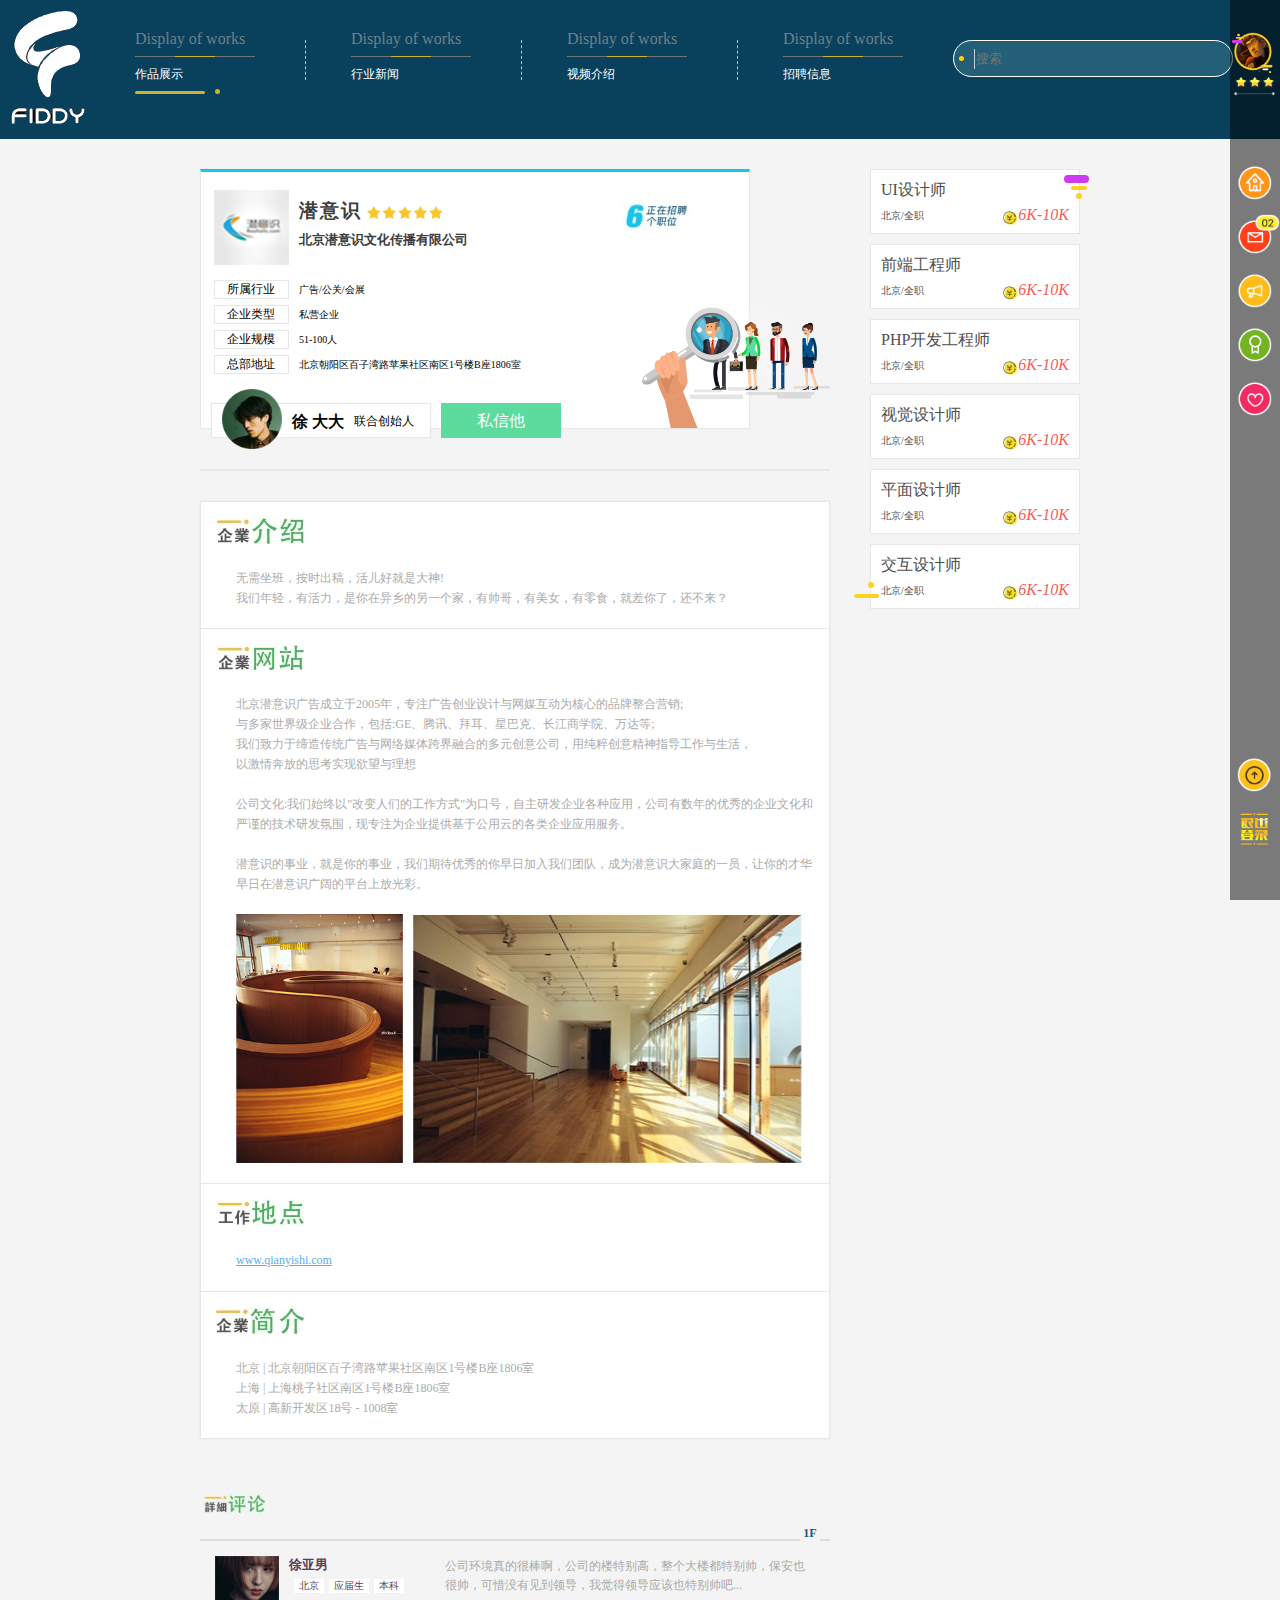
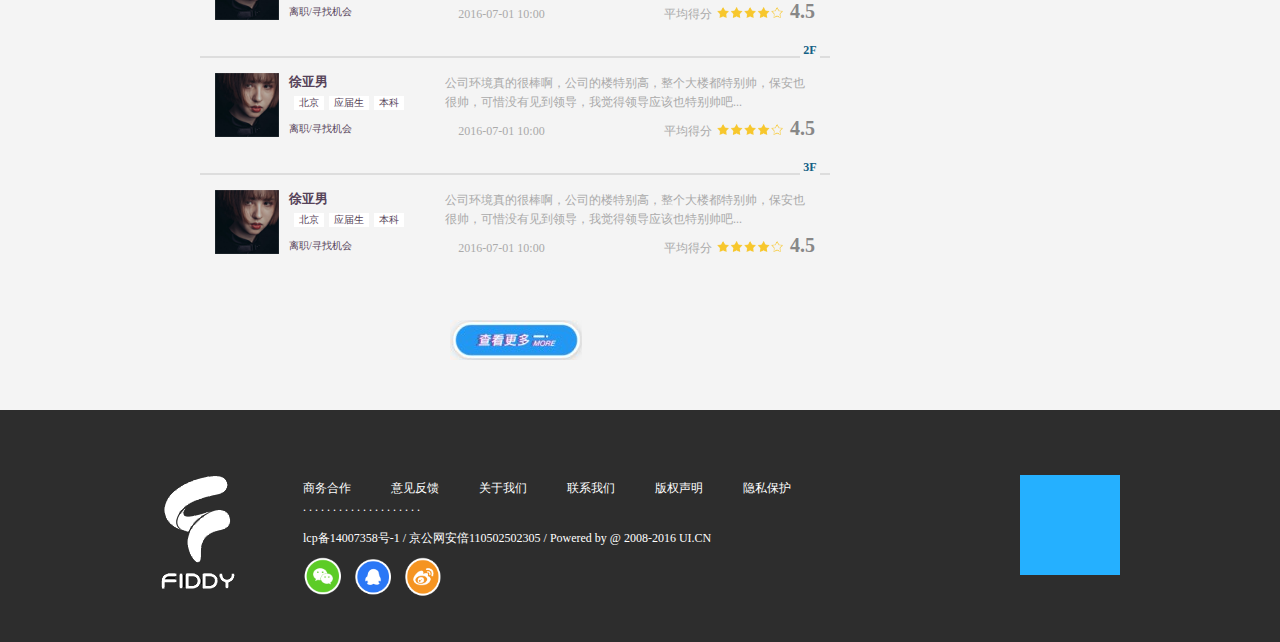
==== commit 4310103d: "修改最后的提交" ====
--- a/companydetail.html
+++ b/companydetail.html
@@ -10,7 +10,7 @@
 	</head>
 	<body>
 		<!--头部-->
-		<div id="header">
+		<div id="header" style="background:#09415c;height:139px">
 			<div id="headerHe">
 				<div class="banner-fiddy"></div>
 					<ul class="Hekuai">
--- a/css/header.css
+++ b/css/header.css
@@ -34,9 +34,10 @@
   position: relative;
   left: 0;
   top: 0;
-  background: #104860;
 }
-
+.background{
+    background:rgba(7,78,113,0.8);
+}
 #headerHe {
   width: 1200px;
   height: 100%;
--- a/css/company.css
+++ b/css/company.css
@@ -533,6 +533,7 @@
   opacity: 0;
   text-align: center;
   transition: all 1.5s;
+  pointer-events: none;
 }
 
 .cenav .home .homepage_ce .cang span {
@@ -594,5 +595,17 @@
 }
 
 #footer {
+  background: #2D2D2D;
   margin-top: 50px;
-}
+  height: 232px;
+}
+
+#footer .footerBao {
+  width: 960px;
+  margin: 0 auto;
+}
+
+#footer .footerBao .bluehezi {
+  width: 100px;
+  height: 100px;
+}
